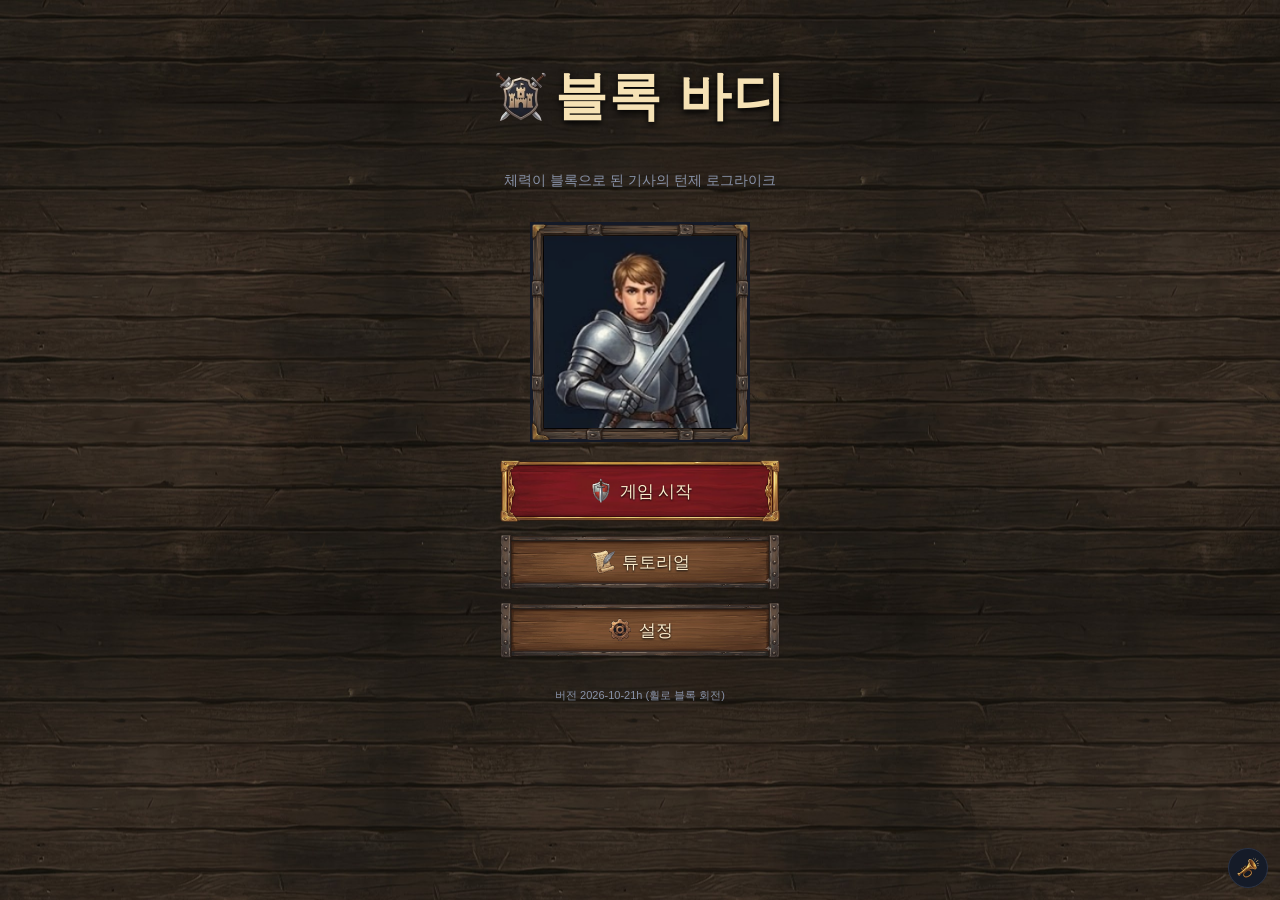
==== index.html @ 8cea0b4a "Add files via upload" ====
<!doctype html>
<html lang="ko">
<head>
  <meta charset="utf-8">
  <meta name="viewport" content="width=device-width, initial-scale=1">
  <title>블록 바디</title>
  <link rel="icon" href="assets/icon.png">
  <link rel="stylesheet" href="style.css">
</head>
<body>
  <div id="app"></div>
  <noscript>JavaScript 가 필요합니다.</noscript>
  <script type="module" src="src/main.js"></script>
</body>
</html>
---- style.css ----
:root {
  --bg: #0b0e15;
  --panel: #151b28;
  --panel2: #1c2333;
  --line: #2a3347;
  --text: #dfe6f3;
  --muted: #8892a8;
  --accent: #4aa3ff;
  --gold: #ffd54a;
  --bad: #ff5a5a;
  --ok: #6dff9a;
}
* { box-sizing: border-box; }
body {
  margin: 0;
  background: var(--bg);
  color: var(--text);
  font-family: 'Segoe UI', 'Malgun Gothic', sans-serif;
  font-size: 14px;
}
#app { max-width: 1240px; margin: 0 auto; padding: 16px; }
h1, h2, h3, h4 { margin: 0 0 8px; }
h4 { margin-top: 14px; color: #aeb9d0; font-size: 13px; }
.muted { color: var(--muted); }
canvas { display: block; max-width: 100%; }

.screen { display: flex; flex-direction: column; gap: 12px; }
.header { display: flex; align-items: baseline; gap: 14px; flex-wrap: wrap; }
.title { font-size: 34px; text-align: center; margin-top: 16px; }
.panel { background: var(--panel); border: 1px solid var(--line); border-radius: 10px; padding: 14px; }
.panel-row { display: flex; gap: 16px; flex-wrap: wrap; }
.panel-row.big { font-size: 15px; font-weight: 600; }
.two-col { display: grid; grid-template-columns: minmax(0, 1fr) 380px; gap: 14px; align-items: start; }
@media (max-width: 900px) { .two-col { grid-template-columns: 1fr; } }
.row-buttons { display: flex; gap: 10px; justify-content: flex-end; flex-wrap: wrap; margin-top: 10px; }

.btn {
  background: var(--panel2); color: var(--text); border: 1px solid #3a4560;
  border-radius: 8px; padding: 8px 14px; cursor: pointer; font-size: 14px;
}
.btn:hover:not(:disabled) { border-color: var(--accent); background: #22304a; }
.btn:disabled { opacity: 0.45; cursor: default; }
.btn.primary { background: #1f5fae; border-color: #3f86e0; }
.btn.primary:hover:not(:disabled) { background: #2a73cc; }
.btn.warn { border-color: #7a5a2a; }
.btn.big { font-size: 17px; padding: 12px 24px; }
.btn.small { padding: 5px 10px; font-size: 13px; }
.btn.skill.on { background: #1f6a8a; border-color: #45e0ff; }
.mini { background: transparent; color: var(--accent); border: 1px solid #34425e; border-radius: 6px; padding: 2px 8px; cursor: pointer; font-size: 12px; }
.mini:disabled { opacity: 0.4; cursor: default; }
.chips { display: flex; flex-wrap: wrap; gap: 6px; margin: 6px 0; }
.chip { background: #1a2131; color: var(--text); border: 1px solid #34405a; border-radius: 999px; padding: 5px 12px; cursor: pointer; font-size: 13px; }
.chip.on { background: #1f4f7a; border-color: #4aa3ff; }

/* 시작 화면 */
.start { align-items: center; }
.stat-roll { width: min(720px, 100%); }
.roll-row { display: grid; grid-template-columns: 90px 1fr 56px 100px; align-items: center; gap: 10px; padding: 6px 0; border-bottom: 1px solid var(--line); }
.roll-name { font-weight: 600; }
.roll-desc { font-size: 12px; }
.die { width: 46px; height: 46px; border-radius: 8px; background: #f3f3f3; color: #222; font-size: 26px; font-weight: 700; display: flex; align-items: center; justify-content: center; }
.die.rolling { animation: shake 0.1s infinite; }
@keyframes shake { 0% { transform: rotate(-8deg); } 50% { transform: rotate(8deg); } 100% { transform: rotate(-8deg); } }
.help { width: min(720px, 100%); }
.help li { margin: 4px 0; }

/* 지도 */
.map-wrap { display: flex; flex-direction: column; align-items: center; gap: 6px; }
.map-canvas { border-radius: 10px; border: 1px solid var(--line); }
.legend { display: flex; flex-wrap: wrap; gap: 10px; font-size: 12px; color: var(--muted); margin-top: 6px; }
.lg::before { content: ''; display: inline-block; width: 12px; height: 12px; margin-right: 4px; vertical-align: -2px; border-radius: 2px; }
.lg.hit::before { background: rgba(255,170,40,0.6); border: 2px solid #ffb030; }
.lg.destroy::before { background: rgba(255,40,40,0.7); border: 2px solid #ff5050; }
.lg.collapse::before { background: rgba(170,80,255,0.6); border: 2px dashed #d29bff; }
.lg.move::before { background: rgba(60,220,255,0.3); border: 2px solid #45e0ff; }
.lg.frame::before { border: 2px dashed rgba(200,225,255,0.65); }
.lg.tier1::before, .lg.tier2::before { display: none; }

/* 캐릭터 패널 */
.char-panel { font-size: 13px; }
.stat-line { display: grid; grid-template-columns: 70px 28px 1fr; gap: 6px; padding: 3px 0; align-items: center; }
.stat-val { color: var(--gold); text-align: right; }
.stat-block { padding: 2px 0 4px; }
.stat-progress { display: flex; align-items: center; flex-wrap: wrap; gap: 4px 6px; font-size: 11px; color: var(--muted); margin-left: 20px; }
.per-point { background: rgba(224, 168, 58, 0.18); border-radius: 4px; padding: 0 5px; color: #c98a1e; font-weight: 600; }
body.themed .per-point { color: #8a4b00; }
.stat-progress .bar { width: 60px; height: 5px; border-radius: 3px; background: rgba(128, 128, 128, 0.3); overflow: hidden; flex: none; }
.stat-progress .fill { height: 100%; background: #e0a83a; }
body.themed .panel .stat-progress { color: var(--ink-muted); }
.stat-note { color: var(--muted); font-size: 12px; }
.equip-line { display: flex; justify-content: space-between; align-items: center; padding: 3px 0; }
.equip-note { color: var(--muted); font-size: 12px; }
.bag { margin-top: 6px; border-top: 1px dashed var(--line); padding-top: 6px; }
.bag-item { display: flex; justify-content: space-between; align-items: center; padding: 2px 0; }
.pending-box { margin-top: 12px; padding: 8px; background: #20283a; border-radius: 8px; display: flex; justify-content: space-between; align-items: center; gap: 8px; }

/* 전투 */
.phase { background: var(--panel); border: 1px solid var(--line); border-radius: 8px; padding: 10px 14px; font-size: 15px; }
.battle-wrap { display: flex; justify-content: center; }
.battle-canvas, .formation-canvas { border-radius: 10px; border: 1px solid var(--line); cursor: crosshair; }
.battle-bottom { display: grid; grid-template-columns: minmax(0, 1fr) 360px; gap: 12px; }
@media (max-width: 900px) { .battle-bottom { grid-template-columns: 1fr; } }
.controls { display: flex; gap: 8px; flex-wrap: wrap; }
.info { margin-top: 8px; display: flex; flex-direction: column; gap: 4px; font-size: 14px; }
.enemy-line { color: #ffb0b0; }
.aim-line { color: #9fe4ff; }
.ok-line { color: var(--ok); }
.bad-line { color: var(--bad); }
.log { background: var(--panel); border: 1px solid var(--line); border-radius: 8px; padding: 8px; height: 150px; overflow-y: auto; font-size: 12px; }
.log .me { color: #9fe4ff; }
.log .enemy { color: #ffb0b0; }

/* 카드 */
.cards { display: flex; flex-wrap: wrap; gap: 12px; }
.card {
  background: var(--panel2); border: 2px solid #313b52; border-radius: 10px; padding: 12px;
  width: 190px; display: flex; flex-direction: column; gap: 6px; align-items: center; text-align: center;
  cursor: pointer; transition: transform 0.1s, border-color 0.1s;
}
.card:hover { transform: translateY(-2px); border-color: var(--accent); }
.item-card { border-color: color-mix(in srgb, var(--grade) 55%, #313b52); }
.card.picked { border-color: var(--gold); box-shadow: 0 0 12px rgba(255,213,74,0.4); }
.card.dim { opacity: 0.4; }
.card-icon { font-size: 30px; }
.card-title { font-weight: 700; font-size: 15px; }
.card-sub { color: var(--muted); font-size: 12px; }
.card-desc { font-size: 12px; color: #c0c8da; }
.big-card { width: 240px; padding: 20px; }
.thumb { display: flex; justify-content: center; padding: 4px; }

/* 재정비 */
.side { display: flex; flex-direction: column; gap: 6px; }
.tray { display: flex; flex-wrap: wrap; gap: 8px; }
.tray-item { background: #1a2131; border: 2px solid #34405a; border-radius: 8px; padding: 6px; cursor: pointer; text-align: center; }
.tray-item.on, .tray-item:hover { border-color: #6dff9a; }
.help-list { padding-left: 18px; font-size: 12px; }
.help-list li { margin: 3px 0; }

/* 훈련교관 */
.skill-list { display: flex; flex-direction: column; gap: 8px; }
.skill-row { display: flex; align-items: center; gap: 12px; padding: 8px; border-radius: 8px; background: #1a2131; border: 1px solid #2e3850; }
.skill-row canvas { border-radius: 4px; }
.skill-info { flex: 1; }
.skill-row.locked { opacity: 0.5; }
.badge { display: inline-block; margin-top: 4px; font-size: 12px; padding: 2px 8px; border-radius: 999px; background: #262f44; }
.badge.unlocked { background: #1f4a2f; color: #9dffb9; }
.badge.learned { background: #1f3b5e; color: #a8d4ff; }
.badge.equipped { background: #5a4a14; color: #ffe38a; }
.forget { display: flex; gap: 6px; align-items: center; flex-wrap: wrap; }
select { background: #1a2131; color: var(--text); border: 1px solid #34405a; border-radius: 6px; padding: 4px; }

.end-screen { align-items: center; }

/* 캐릭터 초상화 */
.portrait { border-radius: 10px; border: 1px solid var(--line); background: #141a28; }
.battle-row { display: flex; justify-content: center; align-items: center; gap: 10px; flex-wrap: wrap; }
.battle-row .vs { font-size: 22px; font-weight: 800; color: #e0a83a; text-shadow: 0 2px 4px #000; }
.fighter { display: flex; flex-direction: column; align-items: center; gap: 4px; width: 150px; }
.fighter .portrait { width: 136px; height: 136px; }
.fighter.me .portrait { border-color: #3f86e0; box-shadow: 0 0 14px rgba(63,134,224,0.35); }
.fighter.foe .portrait { border-color: #c04848; box-shadow: 0 0 14px rgba(220,70,70,0.35); }
.fighter-name { font-weight: 700; font-size: 15px; text-align: center; }
.fighter-sub { font-size: 12px; color: var(--muted); text-align: center; display: flex; align-items: center; justify-content: center; gap: 4px; }
.fighter.hurt .portrait { animation: hurt 0.45s; }
.fighter.me.lunge .portrait { animation: lunge-r 0.35s; }
.fighter.foe.lunge .portrait { animation: lunge-l 0.35s; }
.fighter.dodging .portrait { animation: dodge 0.4s; }
@keyframes hurt {
  0%, 100% { transform: translateX(0); filter: none; }
  20% { transform: translateX(-8px); filter: brightness(1.8) sepia(1) hue-rotate(-50deg) saturate(5); }
  40% { transform: translateX(7px); }
  60% { transform: translateX(-5px); }
  80% { transform: translateX(3px); }
}
@keyframes lunge-r { 50% { transform: translateX(18px) scale(1.05); } }
@keyframes lunge-l { 50% { transform: translateX(-18px) scale(1.05); } }
@keyframes dodge { 50% { transform: translateY(-14px) rotate(-6deg); opacity: 0.6; } }
.npc { display: flex; gap: 14px; align-items: center; margin-bottom: 12px; }
.npc p { margin: 4px 0 0; }
.char-top { display: flex; gap: 10px; align-items: center; margin-bottom: 8px; }
.mute-btn {
  position: fixed; bottom: 12px; right: 12px; z-index: 20; font-size: 20px; width: 40px; height: 40px;
  border-radius: 50%; border: 1px solid var(--line); background: var(--panel); cursor: pointer;
}

/* UI 아이콘 (이모지 대체) */
.icon { display: inline-block; vertical-align: middle; flex: none; }
.with-icon { display: inline-flex; align-items: center; gap: 6px; }
.btn.with-icon { justify-content: center; }
.icon-line { display: flex; align-items: center; gap: 6px; }
.version { font-size: 11px; margin-top: 12px; }
.small-note { font-size: 12px; }
.mute-btn { display: flex; align-items: center; justify-content: center; }

/* 아이템 아이콘 */
/* 누끼 딴 아이템: 배경 없이 등급 색으로 은은하게 빛남 */
.item-icon { flex: none; background: transparent; filter: drop-shadow(0 0 4px var(--grade, transparent)) drop-shadow(0 2px 2px rgba(0, 0, 0, 0.55)); }
.with-icon { display: inline-flex; align-items: center; gap: 6px; }
.gold-row { display: flex; align-items: center; gap: 12px; }
.gold-row h3 { margin: 0; }

/* 상태 표시줄 */
.hud { display: flex; align-items: center; gap: 16px; flex-wrap: wrap; padding: 8px 12px; font-weight: 600; }
.hud .portrait { width: 44px; height: 44px; }
.hud-name { line-height: 1.2; }
.hud-gap { flex: 1; }
body.themed .hud .portrait { border-width: 6px; }
.side-row { display: grid; grid-template-columns: minmax(260px, 340px) 1fr; gap: 12px; align-items: start; }
.three-col { display: grid; grid-template-columns: repeat(3, minmax(0, 1fr)); gap: 12px; align-items: start; }
@media (max-width: 900px) { .side-row, .three-col { grid-template-columns: 1fr; } }
.three-col .skill-row { gap: 8px; padding: 6px; }

/* 인벤토리 창 */
.inv-overlay { position: fixed; inset: 0; background: rgba(0, 0, 0, 0.6); z-index: 30; display: flex; align-items: center; justify-content: center; padding: 16px; }
.inv-window { width: min(1000px, 100%); max-height: calc(100vh - 32px); overflow-y: auto; display: flex; flex-direction: column; gap: 8px; }
.inv-head { display: flex; align-items: center; gap: 12px; }
.inv-head h2 { margin: 0; flex: 1; }
.inv-body { display: grid; grid-template-columns: 400px 1fr; gap: 18px; }
@media (max-width: 860px) { .inv-body { grid-template-columns: 1fr; } }
.inv-char { display: flex; align-items: center; justify-content: center; gap: 12px; }
.inv-char .portrait { width: 120px; height: 120px; }
.inv-summary { display: flex; justify-content: center; gap: 14px; flex-wrap: wrap; margin: 8px 0 4px; font-weight: 600; }
.inv-grid { display: grid; grid-template-columns: repeat(5, 64px); gap: 6px; }
.inv-grid.skills { grid-template-columns: repeat(5, 72px); }
.inv-slot {
  position: relative; width: 64px; height: 64px; border-radius: 6px;
  background: rgba(20, 24, 34, 0.55); border: 2px solid var(--grade, rgba(140, 110, 70, 0.6));
  box-shadow: inset 0 2px 6px rgba(0, 0, 0, 0.5); display: flex; align-items: center; justify-content: center;
}
.inv-grid.skills .inv-slot { width: 72px; height: 72px; }
.inv-slot.filled { cursor: pointer; }
.inv-slot.filled:hover { filter: brightness(1.2); transform: translateY(-1px); }
.inv-slot.equip { width: 72px; height: 72px; }
.inv-slot.on { border-color: #ffd54a; box-shadow: 0 0 10px rgba(255, 213, 74, 0.7), inset 0 2px 6px rgba(0, 0, 0, 0.5); }
.inv-slot.blocked { opacity: 0.55; }
.inv-slot canvas { max-width: 92%; max-height: 92%; }
.slot-label { position: absolute; bottom: -2px; left: 0; right: 0; text-align: center; font-size: 10px; color: #f3e6c8; text-shadow: 0 1px 2px #000; pointer-events: none; }
.slot-ghost { opacity: 0.35; }
.potion-slot { display: flex; flex-direction: column; align-items: center; gap: 1px; }
.inv-info { min-height: 52px; padding: 8px 10px; border-radius: 6px; background: rgba(90, 55, 20, 0.12); display: flex; flex-direction: column; gap: 2px; }

/* 메인 메뉴 / 설정 */
.menu-screen { align-items: center; gap: 18px; padding-top: 30px; }
.big-title { font-size: 52px; letter-spacing: 2px; }
.center { text-align: center; }
.menu-art .portrait { width: 220px; height: 220px; box-shadow: 0 0 30px rgba(63,134,224,0.35); }
.menu-buttons { display: flex; flex-direction: column; gap: 12px; width: 280px; }
.menu-buttons .btn { width: 100%; }
.settings-screen { align-items: center; }
.settings { width: min(560px, 100%); display: flex; flex-direction: column; gap: 14px; }
.set-row { display: flex; align-items: center; gap: 12px; flex-wrap: wrap; }
.set-row > span:first-child { width: 130px; }
.slider { flex: 1; min-width: 160px; }

/* 튜토리얼 */
.tutorial-box { border: 2px solid #3f86e0; background: linear-gradient(180deg, #17233a, #141b28); }
.tutorial-box.done { border-color: #4ccf7a; }
.tutorial-box.fail { border-color: #e05a5a; }
.tut-head { display: flex; gap: 10px; align-items: center; font-size: 17px; margin-bottom: 6px; }
.tut-step { background: #1f5fae; border-radius: 999px; padding: 2px 10px; font-size: 12px; }
.tut-text { line-height: 1.6; color: #d5def0; }
.tut-msg { margin-top: 8px; padding: 8px 12px; border-radius: 8px; font-weight: 600; }
.tut-msg.done { background: #1d4a2e; color: #a6ffc4; }
.tut-msg.fail { background: #4a1d1d; color: #ffb0b0; }
.tut-msg.hint { background: #3a3418; color: #ffe38a; }
.tut-list li { margin: 6px 0; }

/* ─────────────────────────────────────────────
   그림 UI 테마 (body.themed) — assets/ui/*.png 9-slice 이미지
   테두리 두께는 border-image-slice(그림 크기 대비 %) 와 border-width 로 조절
   ───────────────────────────────────────────── */
body.themed {
  --ink: #3a2814;
  --ink-muted: #6e5536;
  background: #1b130c var(--ui-bg) repeat center / 512px;
  color: #f1e4c8;
}
/* 양피지 패널 */
body.themed .panel,
body.themed .phase,
body.themed .log {
  background: none;
  border: 26px solid transparent;
  border-image: var(--ui-panel) 13% fill / 26px stretch;
  border-radius: 0;
  padding: 6px 8px;
  color: var(--ink);
}
body.themed .panel .muted, body.themed .phase .muted, body.themed .panel .stat-note,
body.themed .panel .equip-note, body.themed .panel .card-sub { color: var(--ink-muted); }
body.themed .panel h3, body.themed .panel h4 { color: #5a3e1f; }
body.themed .stat-val { color: #8a4b00; }
body.themed .enemy-line { color: #9b1c1c; font-weight: 600; }
body.themed .aim-line { color: #1c4f7a; font-weight: 600; }
body.themed .ok-line { color: #1f6e35; }
body.themed .bad-line { color: #a01818; }
body.themed .log .me { color: #1c4f7a; }
body.themed .log .enemy { color: #9b1c1c; }
body.themed .tut-text { color: var(--ink); }
body.themed .tutorial-box { background: none; }
body.themed .bag, body.themed .pending-box, body.themed .skill-row, body.themed .tray-item {
  background: rgba(90, 55, 20, 0.12);
  border-color: #8a6a40;
}
body.themed select { background: #f3e3c0; color: var(--ink); border-color: #8a6a40; }

/* 카드 (작은 양피지) */
body.themed .card {
  background: none;
  border: 18px solid transparent;
  border-width: 16px 18px;
  border-image: var(--ui-card) 12% 16% fill / 16px 18px stretch; /* 위아래 12%, 좌우 16% (모서리 장식) */
  border-radius: 0;
  padding: 6px;
  color: var(--ink);
}
body.themed .card:hover { transform: translateY(-3px); filter: brightness(1.06); }
body.themed .card.picked { filter: drop-shadow(0 0 10px rgba(255, 200, 60, 0.85)); box-shadow: none; }
body.themed .card-desc { color: #4a3520; }
body.themed .item-card .card-title, body.themed .bag-item span { text-shadow: 0 0 2px #000, 0 1px 3px #000; }

/* 나무 버튼 */
body.themed .btn, body.themed .chip, body.themed .mini {
  background: none;
  border: 0;
  border-style: solid;
  border-image: var(--ui-button) 16% 7% fill / 7px 12px stretch; /* 쇠띠: 위아래 16%, 좌우 7% */
  border-radius: 0;
  color: #fbeccc;
  text-shadow: 0 1px 2px #000;
  border-width: 7px 12px;
}
body.themed .btn { padding: 4px 10px; min-height: 18px; }
body.themed .btn.big { padding: 8px 18px; }
body.themed .chip { padding: 2px 6px; border-width: 5px 8px; font-size: 13px; }
body.themed .mini { padding: 0 4px; border-width: 4px 6px; font-size: 12px; }
body.themed .btn.primary {
  border-image: var(--ui-primary) 38% 15% fill / 12px 20px stretch; /* 금 모서리 장식 */
  border-width: 12px 20px;
  padding: 2px 8px;
}
body.themed .btn.primary.big { padding: 6px 14px; }
body.themed .btn:hover:not(:disabled), body.themed .chip:hover { filter: brightness(1.15); background: none; }
body.themed .btn:disabled, body.themed .mini:disabled { filter: grayscale(0.7) brightness(0.8); opacity: 0.6; }
body.themed .btn.skill.on, body.themed .chip.on { filter: brightness(1.25) drop-shadow(0 0 6px rgba(255, 210, 80, 0.9)); background: none; }

/* 제목 리본 */
body.themed .header h2 {
  border: 0;
  border-style: solid;
  border-width: 10px 34px;
  border-image: var(--ui-banner) 20% 15% fill / 10px 34px stretch; /* 리본 꼬리: 좌우 15% */
  padding: 4px 10px;
  color: #fbeccc;
  text-shadow: 0 2px 3px #000;
}
body.themed .header .muted { color: #e4cfa4; }
body.themed .title { color: #f6e2b5; text-shadow: 0 3px 6px #000; }

/* 판·초상화 액자 */
body.themed .battle-canvas, body.themed .formation-canvas, body.themed .map-canvas, body.themed .portrait {
  border: 14px solid transparent;
  border-image: var(--ui-frame) 12% / 14px stretch;
  border-radius: 0;
  box-shadow: none;
}
body.themed .fighter .portrait { width: 140px; height: 140px; }
body.themed .fighter-sub, body.themed .legend { color: #e4cfa4; }
body.themed .panel .legend { color: var(--ink-muted); }

body.themed #toast { background: #f3e3c0; color: var(--ink); border: 2px solid #8a6a40; }

#toast {
  position: fixed; left: 50%; bottom: 30px; transform: translateX(-50%) translateY(20px);
  background: #26324a; border: 1px solid #4a5a80; padding: 10px 18px; border-radius: 8px;
  opacity: 0; transition: all 0.2s; pointer-events: none; z-index: 10;
}
#toast.show { opacity: 1; transform: translateX(-50%) translateY(0); }
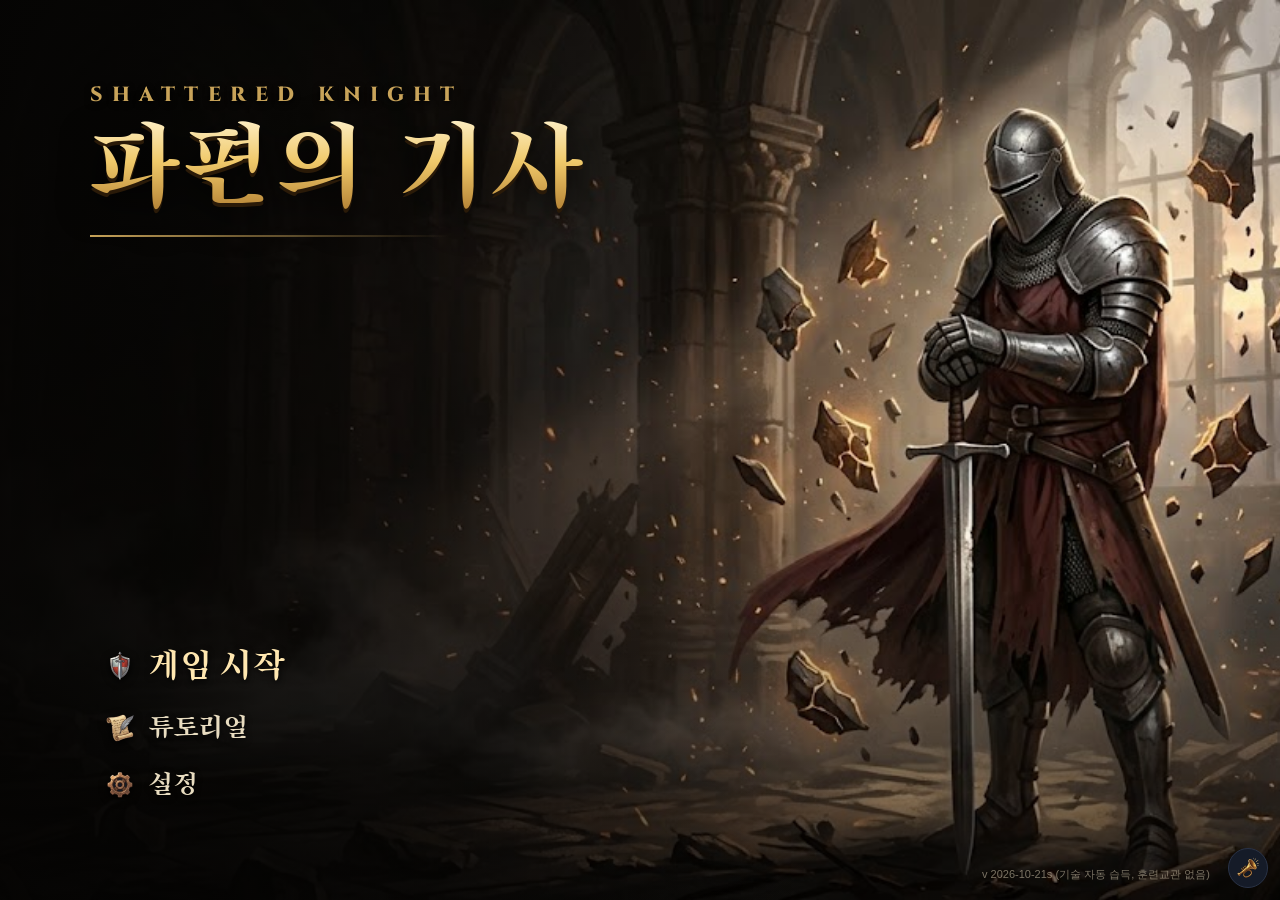
==== commit c048d163: "3" ====
--- a/index.html
+++ b/index.html
@@ -3,8 +3,12 @@
 <head>
   <meta charset="utf-8">
   <meta name="viewport" content="width=device-width, initial-scale=1">
-  <title>블록 바디</title>
+  <title>파편의 기사</title>
   <link rel="icon" href="assets/icon.png">
+  <!-- 제목용 글꼴 (인터넷이 없으면 기본 명조체로 표시) -->
+  <link rel="preconnect" href="https://fonts.googleapis.com">
+  <link rel="preconnect" href="https://fonts.gstatic.com" crossorigin>
+  <link rel="stylesheet" href="https://fonts.googleapis.com/css2?family=Cinzel:wght@600;800&family=Song+Myung&display=swap">
   <link rel="stylesheet" href="style.css">
 </head>
 <body>
--- a/style.css
+++ b/style.css
@@ -130,7 +130,7 @@
 
 /* 재정비 */
 .side { display: flex; flex-direction: column; gap: 6px; }
-.tray { display: flex; flex-wrap: wrap; gap: 8px; }
+.tray { display: flex; flex-wrap: wrap; gap: 8px; min-height: 72px; align-content: flex-start; }
 .tray-item { background: #1a2131; border: 2px solid #34405a; border-radius: 8px; padding: 6px; cursor: pointer; text-align: center; }
 .tray-item.on, .tray-item:hover { border-color: #6dff9a; }
 .help-list { padding-left: 18px; font-size: 12px; }
@@ -206,7 +206,7 @@
 .hud-gap { flex: 1; }
 body.themed .hud .portrait { border-width: 6px; }
 .side-row { display: grid; grid-template-columns: minmax(260px, 340px) 1fr; gap: 12px; align-items: start; }
-.three-col { display: grid; grid-template-columns: repeat(3, minmax(0, 1fr)); gap: 12px; align-items: start; }
+.three-col { display: grid; grid-template-columns: repeat(auto-fit, minmax(230px, 1fr)); gap: 12px; align-items: start; }
 @media (max-width: 900px) { .side-row, .three-col { grid-template-columns: 1fr; } }
 .three-col .skill-row { gap: 8px; padding: 6px; }
 
@@ -239,7 +239,43 @@
 .potion-slot { display: flex; flex-direction: column; align-items: center; gap: 1px; }
 .inv-info { min-height: 52px; padding: 8px 10px; border-radius: 6px; background: rgba(90, 55, 20, 0.12); display: flex; flex-direction: column; gap: 2px; }
 
-/* 메인 메뉴 / 설정 */
+/* 메인 화면 (전체 화면 메인 아트) */
+.menu-hero {
+  position: fixed; inset: 0; z-index: 1; overflow: hidden;
+  background: radial-gradient(ellipse at 70% 40%, #3a2a1a 0%, #120d08 70%) , #120d08;
+}
+.menu-hero.has-art { background: #000 var(--menu-art) 50% 50% / cover no-repeat; animation: menu-pan 40s ease-in-out infinite alternate; }
+@keyframes menu-pan { from { background-position: 50% 50%; } to { background-position: 58% 42%; } } /* 배경이 아주 천천히 흘러감 */
+.menu-shade { position: absolute; inset: 0; background: linear-gradient(90deg, rgba(5, 4, 3, 0.88) 0%, rgba(5, 4, 3, 0.55) 35%, rgba(5, 4, 3, 0) 65%), linear-gradient(0deg, rgba(0, 0, 0, 0.6) 0%, rgba(0, 0, 0, 0) 35%); }
+.menu-content {
+  position: relative; height: 100%; display: flex; flex-direction: column; justify-content: space-between;
+  padding: 9vh 0 10vh 7vw; box-sizing: border-box;
+}
+.menu-title-en {
+  font-family: 'Cinzel', 'Times New Roman', serif; font-weight: 800; letter-spacing: 0.45em;
+  font-size: clamp(14px, 1.6vw, 22px); color: #c9a45a; text-shadow: 0 2px 6px #000; margin-bottom: 4px;
+}
+.menu-title-ko {
+  font-family: 'Song Myung', 'Batang', serif; font-weight: 400; margin: 0;
+  font-size: clamp(56px, 8vw, 116px); line-height: 1.05; letter-spacing: 0.04em;
+  background: linear-gradient(180deg, #fff3d0 0%, #f0c96a 45%, #a8742a 100%);
+  -webkit-background-clip: text; background-clip: text; color: transparent;
+  filter: drop-shadow(0 4px 0 #2a1a08) drop-shadow(0 8px 18px rgba(0, 0, 0, 0.85));
+}
+.menu-title::after { content: ''; display: block; width: min(360px, 40vw); height: 2px; margin-top: 14px; background: linear-gradient(90deg, #c9a45a, rgba(201, 164, 90, 0)); }
+.menu-nav { display: flex; flex-direction: column; align-items: flex-start; gap: 6px; }
+.menu-btn {
+  display: flex; align-items: center; gap: 14px; background: none; border: 0; cursor: pointer;
+  padding: 8px 18px 8px 12px; color: #e8dcc0; font-family: 'Song Myung', 'Batang', serif; font-size: clamp(22px, 2.2vw, 30px);
+  text-shadow: 0 2px 6px #000; border-left: 3px solid transparent; transition: all 0.18s ease;
+}
+.menu-btn .icon { filter: drop-shadow(0 2px 4px #000); transition: transform 0.18s; }
+.menu-btn:hover { color: #ffd98a; border-left-color: #e0b357; transform: translateX(10px); background: linear-gradient(90deg, rgba(224, 179, 87, 0.18), rgba(224, 179, 87, 0)); }
+.menu-btn:hover .icon { transform: scale(1.12); }
+.menu-btn.primary { font-size: clamp(28px, 2.8vw, 38px); color: #ffe7b0; }
+.menu-version { position: absolute; right: 70px; bottom: 18px; font-size: 11px; color: rgba(232, 220, 192, 0.5); }
+
+/* 설정 */
 .menu-screen { align-items: center; gap: 18px; padding-top: 30px; }
 .big-title { font-size: 52px; letter-spacing: 2px; }
 .center { text-align: center; }
@@ -272,7 +308,8 @@
 body.themed {
   --ink: #3a2814;
   --ink-muted: #6e5536;
-  background: #1b130c var(--ui-bg) repeat center / 512px;
+  background: #1b130c var(--ui-bg) repeat left top / 512px;
+  background-attachment: fixed; /* 페이지 높이가 바뀌어도 배경 무늬가 움직이지 않게 */
   color: #f1e4c8;
 }
 /* 양피지 패널 */
